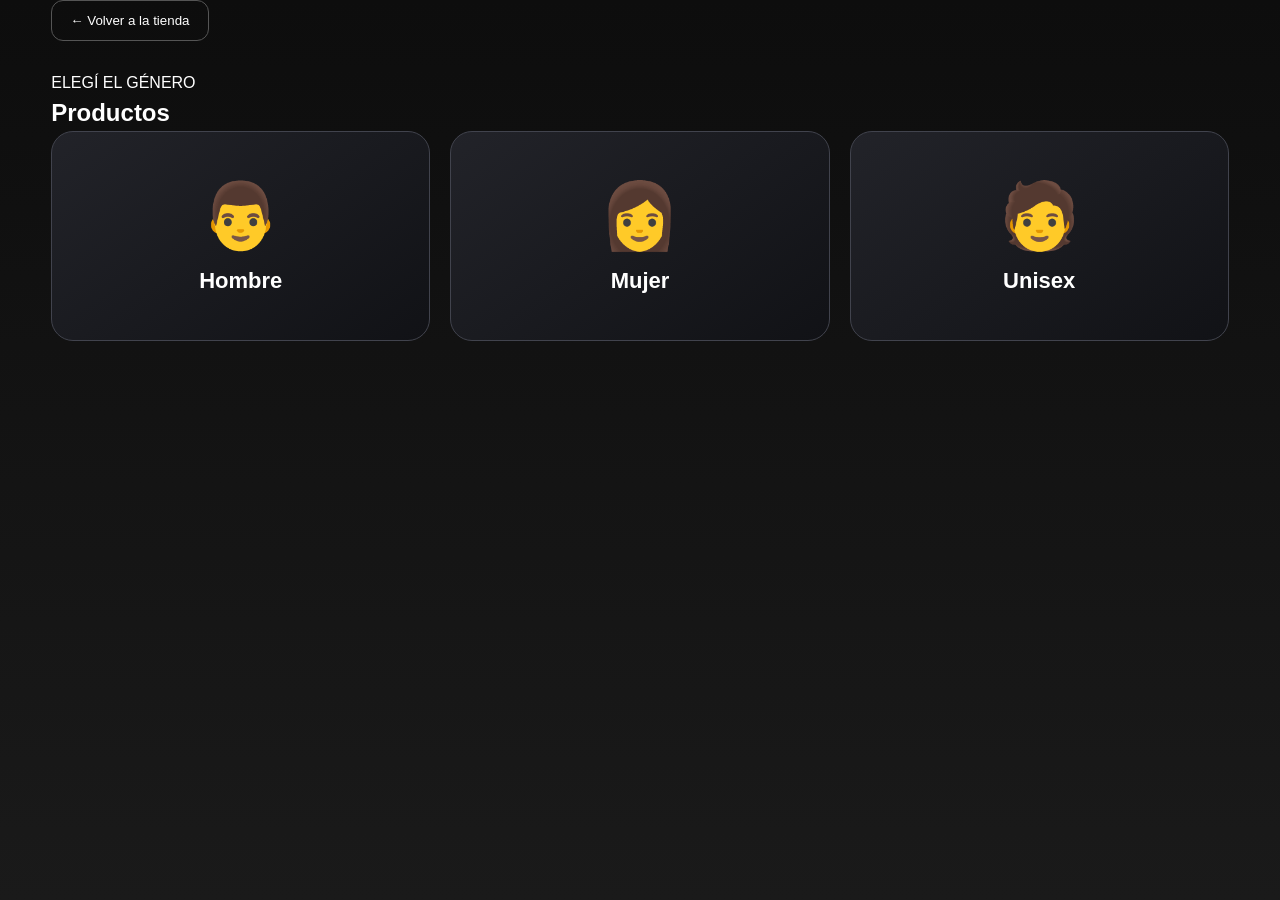
==== categoria.html @ e51970ee "S" ====
<!DOCTYPE html>
<html lang="es">
<head>
  <meta charset="UTF-8">

  <meta
    name="viewport"
    content="width=device-width, initial-scale=1.0"
  >

  <title>Categoría</title>

  <link rel="stylesheet" href="style.css">
</head>

<body>

  <main class="pagina-categoria">

    <div class="contenedor">

      <button
        class="boton-volver-categorias"
        onclick="window.location.href='index.html'"
      >
        ← Volver a la tienda
      </button>

      <section id="pasoGenero">

        <span class="subtitulo-categoria">
          ELEGÍ EL GÉNERO
        </span>

        <h1 id="tituloCategoria">
          Productos
        </h1>

        <div class="generos-grid">

          <button
            class="genero-btn"
            onclick="seleccionarGenero('Hombre')"
          >
            <span>👨</span>
            <strong>Hombre</strong>
          </button>

          <button
            class="genero-btn"
            onclick="seleccionarGenero('Mujer')"
          >
            <span>👩</span>
            <strong>Mujer</strong>
          </button>

          <button
            class="genero-btn"
            onclick="seleccionarGenero('Unisex')"
          >
            <span>🧑</span>
            <strong>Unisex</strong>
          </button>

        </div>

      </section>

      <section
        id="pasoProductos"
        style="display: none;"
      >

        <button
          class="boton-volver-categorias"
          onclick="volverAGeneros()"
        >
          ← Cambiar género
        </button>

        <h2 id="tituloProductos">
          Productos
        </h2>

        <div class="grupo-busqueda">

          <input
            id="busquedaCategoria"
            type="search"
            placeholder="Buscar producto..."
          >

        </div>

        <div id="listaCategoriaProductos"></div>

      </section>

    </div>

  </main>

  <script type="module" src="categoria.js"></script>

</body>
</html>
---- style.css ----
:root {
--negro: #0d0d0d;
--negro-suave: #161616;
--blanco: #ffffff;
--gris-claro: #101010;
--gris: #bdbdbd;
--borde: #2d2d2d;
--verde: #22c55e;
--rojo: #ef4444;
--sombra: 0 15px 40px rgba(0,0,0,.45);
}

* {
  margin: 0;
  padding: 0;
  box-sizing: border-box;
}

html {
  scroll-behavior: smooth;
}

body {
  font-family: Arial, Helvetica, sans-serif;
  background: linear-gradient(180deg, #0d0d0d, #1a1a1a);
  min-height: 100vh;
  color: var(--negro);
  line-height: 1.5;
}

button,
input,
select,
textarea {
  font-family: inherit;
}

button {
  cursor: pointer;
}

img {
  display: block;
  max-width: 100%;
}

a {
  color: inherit;
}

.contenedor {
  width: min(1180px, 92%);
  margin: auto;
}

.header {
  position: sticky;
  top: 0;
  z-index: 100;
  background: rgba(255, 255, 255, 0.96);
  backdrop-filter: blur(12px);
  border-bottom: 1px solid var(--borde);
}

.header-contenido {
  min-height: 72px;
  display: flex;
  align-items: center;
  justify-content: space-between;
  gap: 20px;
}

.logo {
  font-size: 24px;
  font-weight: 900;
  text-decoration: none;
  letter-spacing: 1px;
}

.logo span {
  color: #777777;
}

.navegacion {
  display: flex;
  gap: 24px;
}

.navegacion a {
  text-decoration: none;
  font-weight: 700;
  font-size: 15px;
}

.navegacion a:hover {
  opacity: 0.65;
}

.header-acciones {
  display: flex;
  align-items: center;
  gap: 10px;
}

.boton {
  border: none;
  padding: 12px 18px;
  border-radius: 12px;
  font-weight: 800;
  transition: 0.2s;
}

.boton:hover {
  transform: translateY(-2px);
}

.boton-principal {
  background: var(--negro);
  color: var(--blanco);
}

.boton-secundario {
  background: var(--blanco);
  color: var(--negro);
  border: 1px solid var(--borde);
}

.boton-whatsapp {
  background: var(--verde);
  color: var(--blanco);
}

.boton-rojo {
  background: var(--rojo);
  color: var(--blanco);
}

.boton-ancho {
  width: 100%;
}

.boton-carrito {
  position: relative;
  border: none;
  background: var(--negro);
  color: var(--blanco);
  padding: 12px 16px;
  border-radius: 12px;
  display: flex;
  align-items: center;
  gap: 8px;
  font-weight: 800;
}

.contador-carrito {
  position: absolute;
  top: -7px;
  right: -7px;
  width: 23px;
  height: 23px;
  border-radius: 50%;
  display: grid;
  place-items: center;
  background: var(--rojo);
  color: var(--blanco);
  font-size: 12px;
}

.hero {
  padding: 65px 0;
  background: linear-gradient(135deg, #ffffff, #eeeeee);
}

.hero-contenido {
  min-height: 520px;
  display: grid;
  grid-template-columns: 1.05fr 0.95fr;
  align-items: center;
  gap: 50px;
}

.hero-etiqueta {
  display: inline-block;
  margin-bottom: 16px;
  font-size: 13px;
  font-weight: 900;
  letter-spacing: 2px;
  color: var(--gris);
}

.hero h1 {
  font-size: clamp(48px, 7vw, 86px);
  line-height: 0.98;
  margin-bottom: 24px;
}

.hero h1 span {
  color: #555555;
}

.hero p {
  max-width: 610px;
  color: var(--gris);
  font-size: 18px;
  margin-bottom: 28px;
}

.hero-botones {
  display: flex;
  gap: 12px;
  flex-wrap: wrap;
}

.hero-imagen {
  min-height: 430px;
  border-radius: 28px;
    background: #000
    center / cover;
  box-shadow: var(--sombra);
  position: relative;
  overflow: hidden;
.hero-logo {
    position: absolute;
    inset: 0;
    width: 100%;
    height: 100%;
    object-fit: cover;
    border-radius: 28px;
}
}

.hero-tarjeta {
  position: absolute;
  left: 22px;
  bottom: 22px;
  background: rgba(255, 255, 255, 0.92);
  backdrop-filter: blur(10px);
  padding: 16px 18px;
  border-radius: 15px;
  box-shadow: var(--sombra);
}

.hero-tarjeta span {
  display: block;
  font-size: 13px;
  color: var(--gris);
}

.hero-tarjeta strong {
  font-size: 18px;
}

.beneficios {
  padding: 30px 0 10px;
}

.beneficios-grid {
  display: grid;
  grid-template-columns: repeat(3, 1fr);
  gap: 18px;
}

.beneficio {
  background: var(--blanco);
  border: 1px solid var(--borde);
  border-radius: 18px;
  padding: 22px;
  display: flex;
  align-items: flex-start;
  gap: 14px;
  box-shadow: var(--sombra);
}

.beneficio-icono {
  width: 46px;
  height: 46px;
  flex: 0 0 46px;
  border-radius: 14px;
  background: var(--gris-claro);
  display: grid;
  place-items: center;
  font-size: 22px;
}

.beneficio h3 {
  margin-bottom: 6px;
}

.beneficio p {
  color: var(--gris);
  font-size: 14px;
}

.seccion-productos {
  padding: 70px 0 90px;
}

.titulo-seccion {
  display: flex;
  justify-content: space-between;
  align-items: end;
  gap: 20px;
  margin-bottom: 24px;
}

.titulo-seccion span {
  font-size: 12px;
  letter-spacing: 2px;
  font-weight: 900;
  color: var(--gris);
}

.titulo-seccion h2 {
  font-size: clamp(32px, 5vw, 52px);
}

.titulo-seccion p {
  color: var(--gris);
}

.filtros {
  display: grid;
  grid-template-columns: 2fr 1fr 1fr 1fr;
  gap: 12px;
  background: var(--blanco);
  border: 1px solid var(--borde);
  border-radius: 17px;
  padding: 15px;
  margin-bottom: 25px;
  box-shadow: var(--sombra);
}

.grupo-busqueda {
  display: flex;
  align-items: center;
  gap: 9px;
  border: 1px solid var(--borde);
  border-radius: 12px;
  padding: 0 13px;
  background: var(--blanco);
}

.grupo-busqueda input {
  border: none;
  outline: none;
  width: 100%;
  padding: 13px 0;
}

.filtros select,
.campo {
  width: 100%;
  border: 1px solid var(--borde);
  border-radius: 12px;
  padding: 13px 14px;
  background: var(--blanco);
  outline: none;
}

.campo:focus,
.filtros select:focus,
.grupo-busqueda:focus-within {
  border-color: #999999;
}

.estado-productos {
  padding: 20px;
  text-align: center;
  color: var(--gris);
}

.productos-grid {
  display: grid;
  grid-template-columns: repeat(4, 1fr);
  gap: 20px;
}

.producto {
  background: var(--blanco);
  border: 1px solid var(--borde);
  border-radius: 18px;
  overflow: hidden;
  box-shadow: var(--sombra);
  transition: 0.2s;
}

.producto:hover {
  transform: translateY(-5px);
}

.producto-imagen {
  width: 100%;
  aspect-ratio: 4 / 4.5;
  object-fit: cover;
  background: #eeeeee;
}

.producto-info {
  padding: 16px;
}

.producto-etiquetas {
  display: flex;
  gap: 7px;
  flex-wrap: wrap;
  margin-bottom: 10px;
}

.producto-etiqueta {
  background: var(--gris-claro);
  border-radius: 999px;
  padding: 5px 9px;
  font-size: 12px;
  font-weight: 800;
}

.producto h3 {
  margin-bottom: 8px;
}

.producto-descripcion {
  color: var(--gris);
  font-size: 14px;
  margin-bottom: 12px;
}

.producto-precio {
  font-size: 22px;
  font-weight: 900;
  margin-bottom: 14px;
}

.producto-acciones {
  display: grid;
  grid-template-columns: 1fr auto;
  gap: 8px;
}

.footer {
  background: var(--negro);
  color: var(--blanco);
  padding: 50px 0 25px;
}

.footer-grid {
  display: grid;
  grid-template-columns: 2fr 1fr 1fr;
  gap: 30px;
}

.logo-footer {
  color: var(--blanco);
}

.footer p,
.footer a {
  color: #cfcfcf;
  text-decoration: none;
  display: block;
  margin-top: 6px;
}

.copyright {
  margin-top: 30px;
  padding-top: 20px;
  border-top: 1px solid #333333;
  color: #999999;
}

.fondo-panel {
  display: none;
  position: fixed;
  inset: 0;
  z-index: 190;
  background: rgba(0, 0, 0, 0.52);
}

.fondo-panel.activo {
  display: block;
}

.panel-lateral {
  position: fixed;
  top: 0;
  right: -540px;
  z-index: 200;
  width: min(520px, 100%);
  height: 100vh;
  background: var(--blanco);
  box-shadow: -15px 0 45px rgba(0, 0, 0, 0.22);
  transition: 0.3s;
  display: flex;
  flex-direction: column;
}

.panel-lateral.activo {
  right: 0;
}

.panel-cabecera {
  padding: 20px;
  border-bottom: 1px solid var(--borde);
  display: flex;
  justify-content: space-between;
  align-items: center;
}

.panel-cabecera span {
  font-size: 12px;
  letter-spacing: 2px;
  color: var(--gris);
  font-weight: 900;
}

.boton-cerrar {
  width: 42px;
  height: 42px;
  border: none;
  border-radius: 12px;
  background: var(--gris-claro);
  font-weight: 900;
}

.panel-contenido {
  flex: 1;
  overflow-y: auto;
  padding: 20px;
}

.panel-pie {
  padding: 20px;
  border-top: 1px solid var(--borde);
}

.carrito-total {
  display: flex;
  justify-content: space-between;
  align-items: center;
  font-size: 22px;
  margin-bottom: 12px;
}

.panel-pie .campo {
  margin-bottom: 9px;
}

.item-carrito {
  display: grid;
  grid-template-columns: 76px 1fr auto;
  gap: 12px;
  padding: 14px 0;
  border-bottom: 1px solid var(--borde);
}

.item-carrito img {
  width: 76px;
  height: 76px;
  object-fit: cover;
  border-radius: 12px;
}

.item-cantidad {
  display: flex;
  align-items: center;
  gap: 8px;
  margin-top: 8px;
}

.item-cantidad button {
  width: 30px;
  height: 30px;
  border: 1px solid var(--borde);
  background: var(--blanco);
  border-radius: 8px;
}

.grupo-formulario {
  margin-bottom: 14px;
}

.grupo-formulario label {
  display: block;
  font-weight: 800;
  margin-bottom: 6px;
  font-size: 14px;
}

.grupo-formulario textarea {
  min-height: 95px;
  resize: vertical;
}

.formulario-doble {
  display: grid;
  grid-template-columns: 1fr 1fr;
  gap: 12px;
}

.vista-previa {
    display: none;
  width: 100%;
  height: 210px;
  object-fit: cover;
  border-radius: 16px;
  border: 1px solid var(--borde);
  background: var(--gris-claro);
  margin-bottom: 14px;
}

.botones-formulario {
  display: grid;
  grid-template-columns: 1fr 1fr;
  gap: 10px;
}

.separador-admin {
  height: 1px;
  background: var(--borde);
  margin: 30px 0;
}

.titulo-lista-admin {
  display: flex;
  justify-content: space-between;
  gap: 15px;
  align-items: center;
  margin-bottom: 10px;
}

.titulo-lista-admin span {
  color: var(--gris);
  font-size: 14px;
}

.producto-admin {
  display: grid;
  grid-template-columns: 58px 1fr auto;
  gap: 10px;
  align-items: center;
  padding: 12px 0;
  border-bottom: 1px solid var(--borde);
}

.producto-admin img {
  width: 58px;
  height: 58px;
  object-fit: cover;
  border-radius: 10px;
}

.producto-admin-acciones {
  display: flex;
  flex-direction: column;
  gap: 6px;
}

.modal {
  display: none;
  position: fixed;
  inset: 0;
  z-index: 300;
  background: rgba(0, 0, 0, 0.58);
  place-items: center;
  padding: 20px;
}

.modal.activo {
  display: grid;
}

.modal-contenido {
  width: min(430px, 100%);
  background: var(--blanco);
  border-radius: 20px;
  padding: 26px;
  box-shadow: var(--sombra);
  position: relative;
}

.modal-cerrar {
  position: absolute;
  top: 14px;
  right: 14px;
}

.modal-etiqueta {
  display: inline-block;
  color: var(--gris);
  font-size: 12px;
  letter-spacing: 2px;
  font-weight: 900;
  margin-bottom: 8px;
}

.modal-contenido h2 {
  margin-bottom: 6px;
}

.modal-contenido p {
  color: var(--gris);
  margin-bottom: 16px;
}

.modal-contenido .campo {
  margin-bottom: 10px;
}

.mensaje-login {
  min-height: 24px;
  margin-bottom: 8px;
  color: var(--rojo);
  font-weight: 700;
  font-size: 14px;
}

@media (max-width: 950px) {
  .navegacion {
    display: none;
  }

  .hero-contenido {
    grid-template-columns: 1fr;
  }

  .hero-imagen {
    min-height: 340px;
  }

  .beneficios-grid {
    grid-template-columns: 1fr;
  }

  .filtros {
    grid-template-columns: 1fr 1fr;
  }

  .productos-grid {
    grid-template-columns: repeat(2, 1fr);
  }

  .footer-grid {
    grid-template-columns: 1fr;
  }
}

@media (max-width: 600px) {
  .header-contenido {
    min-height: 64px;
  }

  .logo {
    font-size: 19px;
  }

  #botonAdministrador {
    display: none;
  }

  .hero {
    padding: 35px 0;
  }

  .hero h1 {
    font-size: 47px;
  }

  .hero-imagen {
    min-height: 270px;
  }

  .titulo-seccion {
    flex-direction: column;
    align-items: flex-start;
  }

  .filtros {
    grid-template-columns: 1fr;
  }

  .productos-grid {
    grid-template-columns: 1fr;
  }

  .formulario-doble,
  .botones-formulario {
    grid-template-columns: 1fr;
  }
}.logo{
    display:flex;
    align-items:center;
    gap:10px;
    text-decoration:none;
}

.logo img{
    width:50px;
    height:50px;
    border-radius:50%;
    object-fit:cover;
}

.logo span{
    color:#000;
    font-size:28px;
    font-weight:700;
}.whatsapp-float{
    position:fixed;
    bottom:20px;
    right:20px;
    width:60px;
    height:60px;
    background:#25D366;
    color:white;
    border-radius:50%;
    display:flex;
    justify-content:center;
    align-items:center;
    text-decoration:none;
    font-size:30px;
    box-shadow:0 5px 15px rgba(0,0,0,.3);
    transition:.3s;
    z-index:9999;
}

.whatsapp-float:hover{
    transform:scale(1.1);
}.boton-admin-fijo{
    position: fixed;
    bottom: 90px;
    left: 20px;
    z-index: 9999;
    background: #111;
    color: #fff;
    border: none;
    border-radius: 50px;
    padding: 12px 18px;
    cursor: pointer;
}/* =========================================
   MEJORAS VISUALES - TEMA OSCURO
========================================= */

/* Encabezado */
.header {
  background: rgba(13, 13, 13, 0.92);
  border-bottom: 1px solid var(--borde);
  backdrop-filter: blur(14px);
  position: sticky;
  top: 0;
  z-index: 1000;
}

.logo {
  color: var(--blanco);
}

.logo span {
  color: #cfcfcf;
}

.navegacion a {
  color: var(--gris);
  transition: 0.25s;
}

.navegacion a:hover {
  color: var(--blanco);
}

/* Hero */
.hero {
  background:
    radial-gradient(circle at top right, rgba(255,255,255,0.08), transparent 35%),
    linear-gradient(135deg, #0d0d0d, #181818);
}

.hero h1,
.hero h1 span {
  color: var(--blanco);
}

.hero p {
  color: var(--gris);
}

.hero-etiqueta {
  color: #d8d8d8;
}

.hero-imagen {
  border: 1px solid var(--borde);
  box-shadow: 0 25px 70px rgba(0, 0, 0, 0.55);
}

/* Botones */
.boton {
  transition: transform 0.2s, box-shadow 0.2s, background 0.2s;
}

.boton:hover {
  transform: translateY(-2px);
}

.boton-principal {
  background: var(--blanco);
  color: var(--negro);
  box-shadow: 0 10px 30px rgba(255, 255, 255, 0.12);
}

.boton-principal:hover {
  background: #dedede;
}

.boton-secundario {
  background: #1b1b1b;
  color: var(--blanco);
  border: 1px solid var(--borde);
}

.boton-secundario:hover {
  background: #252525;
}

/* Secciones */
section {
  color: var(--blanco);
}

.titulo-seccion,
.titulo-seccion h2,
.productos-titulo,
.productos-titulo h2 {
  color: var(--blanco);
}

.titulo-seccion p,
.productos-titulo p {
  color: var(--gris);
}

/* Buscador y filtros */
.buscador,
.filtros,
.filtro,
.campo,
select,
input,
textarea {
  background: #171717;
  color: var(--blanco);
  border: 1px solid var(--borde);
}

input::placeholder,
textarea::placeholder {
  color: #888;
}

select option {
  background: #171717;
  color: var(--blanco);
}

.buscador:focus-within,
.campo:focus,
select:focus,
input:focus,
textarea:focus {
  border-color: #666;
  box-shadow: 0 0 0 3px rgba(255, 255, 255, 0.06);
  outline: none;
}

/* Tarjetas de productos */
.producto,
.tarjeta-producto,
.producto-card {
  background: linear-gradient(180deg, #1b1b1b, #131313);
  border: 1px solid var(--borde);
  box-shadow: 0 16px 45px rgba(0, 0, 0, 0.35);
  transition: transform 0.25s, border-color 0.25s, box-shadow 0.25s;
  overflow: hidden;
}

.producto:hover,
.tarjeta-producto:hover,
.producto-card:hover {
  transform: translateY(-6px);
  border-color: #555;
  box-shadow: 0 22px 60px rgba(0, 0, 0, 0.55);
}

.producto img,
.tarjeta-producto img,
.producto-card img {
  transition: transform 0.35s;
}
.producto img,
.tarjeta-producto img,
.producto-card img {
    width: 100%;
    height: 320px;
    object-fit: contain;
    display: block;
}

.producto:hover img,
.tarjeta-producto:hover img,
.producto-card:hover img {
  transform: scale(1.04);
}

.producto h3,
.tarjeta-producto h3,
.producto-card h3 {
  color: var(--blanco);
}

.producto p,
.tarjeta-producto p,
.producto-card p {
  color: var(--gris);
}

.precio,
.producto-precio {
  color: var(--blanco);
  font-weight: 800;
}

/* Tarjetas generales */
.tarjeta,
.info-tarjeta,
.beneficio,
.contacto-contenido,
.carrito-contenido {
  background: #171717;
  color: var(--blanco);
  border: 1px solid var(--borde);
  box-shadow: var(--sombra);
}

/* Carrito */
.carrito-lateral,
.panel-carrito,
.modal-contenido {
  background: #141414;
  color: var(--blanco);
  border-left: 1px solid var(--borde);
}

.carrito-item {
  border-bottom: 1px solid var(--borde);
}

.carrito-total {
  color: var(--blanco);
}

/* Panel administrador */
.panel-admin,
.panel-lateral {
  background: #121212;
  color: var(--blanco);
  border-left: 1px solid var(--borde);
}

.panel-cabecera {
  border-bottom: 1px solid var(--borde);
}

.titulo-lista-admin {
  border-top: 1px solid var(--borde);
}

.mensaje-login {
  color: #ff6b6b;
}

/* Modal de login */
.modal {
  background: rgba(0, 0, 0, 0.78);
  backdrop-filter: blur(7px);
}

.modal-contenido {
  border: 1px solid #333;
  border-radius: 24px;
  box-shadow: 0 30px 90px rgba(0, 0, 0, 0.65);
}

/* Botón administrador fijo */
.boton-admin-fijo {
  background: linear-gradient(135deg, #fff, #cfcfcf);
  color: #111;
  font-weight: 800;
  box-shadow: 0 14px 35px rgba(0, 0, 0, 0.45);
}

.boton-admin-fijo:hover {
  transform: translateY(-3px);
}

/* WhatsApp */
.whatsapp-float {
  box-shadow: 0 15px 35px rgba(37, 211, 102, 0.35);
}

/* Scrollbar */
::-webkit-scrollbar {
  width: 10px;
}

::-webkit-scrollbar-track {
  background: #0e0e0e;
}

::-webkit-scrollbar-thumb {
  background: #333;
  border-radius: 20px;
}

::-webkit-scrollbar-thumb:hover {
  background: #4a4a4a;
}

/* Animación suave al cargar */
.hero-contenido,
.productos,
.titulo-seccion {
  animation: aparecer 0.6s ease both;
}

@keyframes aparecer {
  from {
    opacity: 0;
    transform: translateY(18px);
  }

  to {
    opacity: 1;
    transform: translateY(0);
  }
}

/* Celular */
@media (max-width: 768px) {
  .header {
    position: sticky;
  }

  .hero {
    padding-top: 35px;
  }

  .hero h1 {
    font-size: clamp(42px, 13vw, 64px);
    line-height: 0.98;
  }

  .hero p {
    font-size: 17px;
  }

  .hero-botones {
    gap: 10px;
  }

  .boton {
    min-height: 48px;
  }

  .producto,
  .tarjeta-producto,
  .producto-card {
    border-radius: 20px;
  }

  .boton-admin-fijo {
    left: 16px;
    bottom: 86px;
    padding: 11px 15px;
    font-size: 13px;
  }
}.hero-imagen{
    display:flex;
    justify-content:center;
    align-items:center;
}

.hero-banner{
    width:100%;
    max-width:520px;
    border-radius:25px;
    box-shadow:0 15px 40px rgba(0,0,0,.4);
    transition:.3s;
}

.hero-banner:hover{
    transform:scale(1.03);
}/* =========================================
   CORREGIR BANNER
========================================= */

.hero-contenido {
  display: grid;
  grid-template-columns: 1fr 1.15fr;
  align-items: center;
  gap: 45px;
}

.hero-imagen {
  width: 100%;
  height: 430px;
  min-height: 430px;
  display: block;
  overflow: hidden;
  border-radius: 28px;
  background: #080808;
  border: 1px solid #333;
}

.hero-banner {
  width: 100%;
  height: 100%;
  max-width: none;
  display: block;
  object-fit: cover;
  object-position: center;
  border-radius: 28px;
  box-shadow: none;
}

/* =========================================
   CORREGIR CAMPOS BLANCOS
========================================= */

.buscador,
.filtros,
.filtros-productos,
.barra-filtros {
  background: #151515 !important;
  border: 1px solid #333 !important;
}

.buscador input,
.filtros input,
.filtros select,
.filtros-productos input,
.filtros-productos select,
.barra-filtros input,
.barra-filtros select,
input[type="search"],
select {
  background: #171717 !important;
  color: #ffffff !important;
  border: 1px solid #3a3a3a !important;
}

input::placeholder {
  color: #999999 !important;
  opacity: 1;
}

select option {
  background: #171717 !important;
  color: #ffffff !important;
}

/* Botones que quedaron blancos */
.boton-secundario,
.producto button,
.tarjeta-producto button,
.producto-card button {
  background: #1b1b1b !important;
  color: #ffffff !important;
  border: 1px solid #444 !important;
}

/* =========================================
   CELULAR
========================================= */

@media (max-width: 768px) {
  .hero-contenido {
    grid-template-columns: 1fr;
    gap: 25px;
  }

  .hero-imagen {
    height: 360px;
    min-height: 360px;
  }

  .hero-banner {
    object-fit: cover;
    object-position: center;
  }
}#cerrarPanelCarrito,
#cerrarPanelAdministrador {
    width: calc(100% - 20px);
    margin: 10px;
    padding: 12px;
    background: #222;
    color: #fff;
    border: 1px solid #555;
    border-radius: 10px;
    cursor: pointer;
    font-size: 16px;
}

#cerrarPanelCarrito:hover,
#cerrarPanelAdministrador:hover {
    background: #333;
    
}.whatsapp-float,
.boton-whatsapp,
#botonWhatsapp,
#whatsappButton {
    display: none !important;
}/* Ocultar género, categoría y orden.
   El buscador sigue visible. */

#filtroGenero,
#filtroCategoria,
#ordenProductos {
  display: none !important;
}

.filtros {
  display: block !important;
}

.grupo-busqueda {
  width: 100% !important;
  max-width: 100% !important;
}/* =========================
   CATEGORÍAS
========================= */

.categorias {
  padding: 55px 0;
}

.titulo-categorias {
  margin-bottom: 25px;
}

.titulo-categorias span,
.generos-contenido > span {
  display: block;
  margin-bottom: 7px;
  font-size: 12px;
  font-weight: 800;
  letter-spacing: 3px;
  color: #ff4747;
}

.titulo-categorias h2,
.generos-contenido h2 {
  margin: 0;
  color: #fff;
  font-size: clamp(28px, 4vw, 45px);
}

.categorias-grid {
  display: grid;
  grid-template-columns: repeat(5, minmax(130px, 1fr));
  gap: 16px;
}

.categoria-btn {
  min-height: 180px;
  padding: 25px 15px;
  display: flex;
  flex-direction: column;
  align-items: center;
  justify-content: center;
  gap: 8px;

  color: #fff;
  background:
    linear-gradient(145deg, #202127, #101115);
  border: 1px solid #3d3f49;
  border-radius: 18px;
  cursor: pointer;

  transition:
    transform 0.25s,
    border-color 0.25s,
    box-shadow 0.25s;
}

.categoria-btn:hover {
  transform: translateY(-7px);
  border-color: #ff4747;
  box-shadow: 0 18px 45px rgba(0, 0, 0, 0.45);
}

.categoria-icono {
  font-size: 48px;
}

.categoria-btn strong {
  font-size: 18px;
}

.categoria-btn small {
  color: #aaa;
}

/* =========================
   SECCIÓN DE GÉNEROS
========================= */

.seccion-generos {
  display: none;
  min-height: 65vh;
  padding: 45px 0 70px;
}

.seccion-generos.activa {
  display: block;
}

.boton-volver-categorias {
  margin-bottom: 30px;
  padding: 12px 18px;
  color: #fff;
  background: transparent;
  border: 1px solid #555;
  border-radius: 12px;
  cursor: pointer;
}

.generos-contenido {
  max-width: 900px;
  margin: auto;
  text-align: center;
}

.generos-contenido p {
  margin: 12px 0 30px;
  color: #aaa;
}

.generos-grid {
  display: grid;
  grid-template-columns: repeat(3, 1fr);
  gap: 20px;
}

.genero-btn {
  min-height: 210px;
  display: flex;
  flex-direction: column;
  align-items: center;
  justify-content: center;
  gap: 14px;

  color: #fff;
  background:
    linear-gradient(145deg, #222329, #111216);
  border: 1px solid #41434d;
  border-radius: 22px;
  cursor: pointer;

  transition:
    transform 0.25s,
    border-color 0.25s,
    box-shadow 0.25s;
}

.genero-btn span {
  font-size: 65px;
}

.genero-btn strong {
  font-size: 22px;
}

.genero-btn:hover {
  transform: scale(1.04);
  border-color: #ff4747;
  box-shadow: 0 20px 55px rgba(0, 0, 0, 0.5);
}

@media (max-width: 768px) {
  .categorias-grid {
    grid-template-columns: repeat(2, 1fr);
  }

  .categoria-btn {
    min-height: 145px;
  }

  .generos-grid {
    grid-template-columns: 1fr;
  }

  .genero-btn {
    min-height: 150px;
  }
}
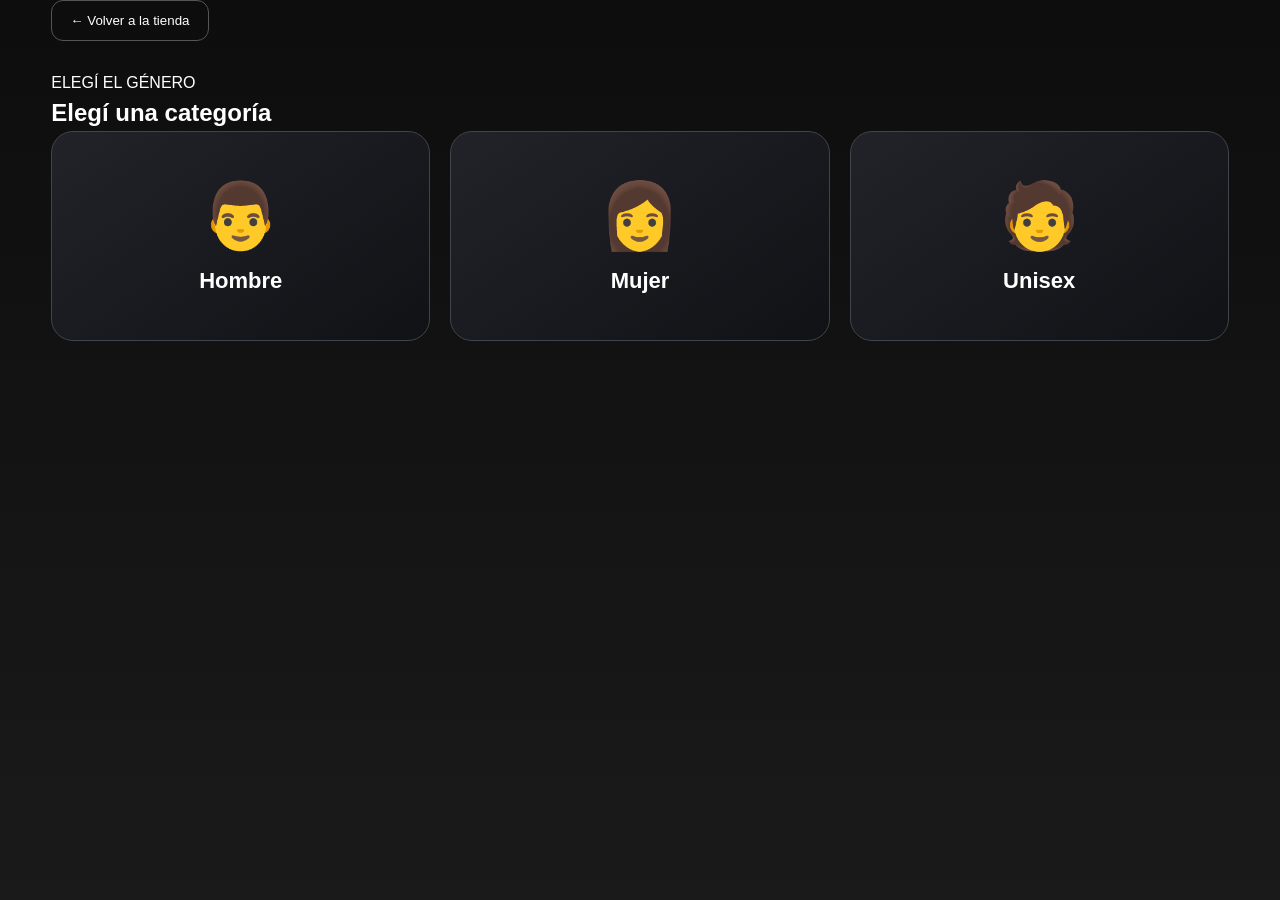
==== commit ae810891: "COREGIR Y CAMBIAR ERRORES" ====
--- a/categoria.html
+++ b/categoria.html
@@ -82,15 +82,6 @@
           Productos
         </h2>
 
-        <div class="grupo-busqueda">
-
-          <input
-            id="busquedaCategoria"
-            type="search"
-            placeholder="Buscar producto..."
-          >
-
-        </div>
 
         <div id="listaCategoriaProductos"></div>
 
@@ -100,7 +91,7 @@
 
   </main>
 
-  <script type="module" src="categoria.js"></script>
+  <script src="categoria.js?v=5"></script>
 
 </body>
 </html>
